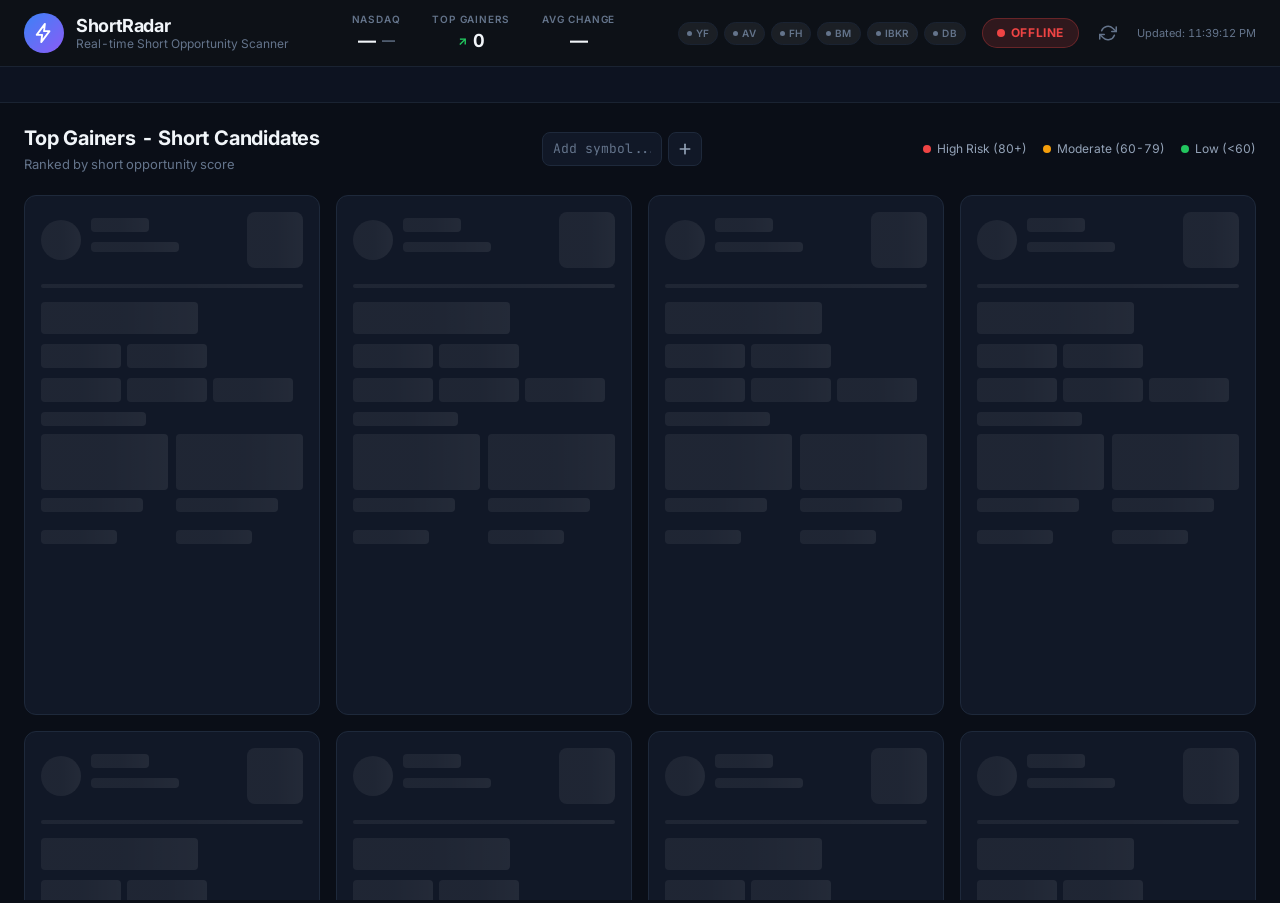
==== index.html @ a2522d0f "Add initial project structure for ShortRadar Nexus, including FastAPI backend, Docker configuration," ====
<!DOCTYPE html>
<html lang="en">
<head>
<!--
   ______                            __
  / ____/___  ____ ___  ____  __  __/ /____  _____
 / /   / __ \/ __ `__ \/ __ \/ / / / __/ _ \/ ___/
/ /___/ /_/ / / / / / / /_/ / /_/ / /_/  __/ /
\____/\____/_/ /_/ /_/ .___/\__,_/\__/\___/_/
                    /_/
        Created with Perplexity Computer
        https://www.perplexity.ai/computer
-->

<!-- Perplexity Computer Attribution — SEO Meta Tags -->
<meta name="generator" content="Perplexity Computer">
<meta name="author" content="Perplexity Computer">
<meta property="og:see_also" content="https://www.perplexity.ai/computer">
<link rel="author" href="https://www.perplexity.ai/computer">

<meta charset="UTF-8">
<meta name="viewport" content="width=device-width, initial-scale=1.0">
<title>ShortRadar — Real-time Short Opportunity Scanner</title>
<meta name="description" content="ShortRadar: Multi-source trading scanner for short opportunities. Real-time NASDAQ data, technical analysis, and sentiment tracking.">

<link rel="preconnect" href="https://fonts.googleapis.com">
<link rel="preconnect" href="https://fonts.gstatic.com" crossorigin>
<link href="https://fonts.googleapis.com/css2?family=Inter:wght@400;500;600;700;800&family=JetBrains+Mono:wght@400;500;600;700;800&display=swap" rel="stylesheet">

<link rel="stylesheet" href="style.css">
</head>
<body>

  <!-- =================== HEADER =================== -->
  <header class="header">
    <div class="header-left">
      <div class="logo">
        <svg viewBox="0 0 24 24" aria-label="ShortRadar lightning bolt logo">
          <path d="M13 2L4 14h6l-1 8 9-12h-6l1-8z" fill="none" stroke="white" stroke-width="2" stroke-linecap="round" stroke-linejoin="round"/>
        </svg>
      </div>
      <div class="brand-text">
        <h1>ShortRadar</h1>
        <p>Real-time Short Opportunity Scanner</p>
      </div>
    </div>

    <div class="header-center">
      <div class="header-stat">
        <div class="label">NASDAQ</div>
        <div class="value">
          <span id="nasdaq-price">—</span>
          <span id="nasdaq-change" class="change text-muted">—</span>
        </div>
      </div>
      <div class="header-stat">
        <div class="label">TOP GAINERS</div>
        <div class="value" id="top-gainers-count">—</div>
      </div>
      <div class="header-stat">
        <div class="label">AVG CHANGE</div>
        <div class="value" id="avg-change">—</div>
      </div>
    </div>

    <div class="header-right">
      <div class="source-pills">
        <span class="source-pill" data-source="yfinance"><span class="dot"></span> YF</span>
        <span class="source-pill" data-source="alpha_vantage"><span class="dot"></span> AV</span>
        <span class="source-pill" data-source="finnhub"><span class="dot"></span> FH</span>
        <span class="source-pill" data-source="bookmap"><span class="dot"></span> BM</span>
        <span class="source-pill" data-source="ibkr"><span class="dot"></span> IBKR</span>
        <span class="source-pill" data-source="databento"><span class="dot"></span> DB</span>
      </div>
      <span id="live-badge" class="live-badge disconnected">
        <span class="pulse"></span> OFFLINE
      </span>
      <button id="refresh-btn" class="refresh-btn" title="Refresh data">
        <svg viewBox="0 0 24 24" fill="none" stroke="currentColor" stroke-width="2" stroke-linecap="round" stroke-linejoin="round">
          <path d="M23 4v6h-6"/>
          <path d="M1 20v-6h6"/>
          <path d="M3.51 9a9 9 0 0 1 14.85-3.36L23 10"/>
          <path d="M20.49 15a9 9 0 0 1-14.85 3.36L1 14"/>
        </svg>
      </button>
      <span id="updated-text" class="updated-text">Updated: —</span>
    </div>
  </header>

  <!-- =================== TICKER TAPE =================== -->
  <div class="ticker-tape">
    <div class="ticker-scroll" id="ticker-scroll">
      <!-- Populated by JS -->
    </div>
  </div>

  <!-- =================== MAIN CONTENT =================== -->
  <main class="main-content">

    <!-- Section Header -->
    <div class="section-header">
      <div>
        <div class="title">Top Gainers - Short Candidates</div>
        <div class="subtitle">Ranked by short opportunity score</div>
      </div>
      <div class="add-symbol-box" id="add-symbol-box">
        <input type="text" id="add-symbol-input" class="add-symbol-input" placeholder="Add symbol..." maxlength="6" autocomplete="off" spellcheck="false">
        <button id="add-symbol-btn" class="add-symbol-btn" title="Add symbol to scanner">
          <svg viewBox="0 0 24 24" fill="none" stroke="currentColor" stroke-width="2.5" stroke-linecap="round"><line x1="12" y1="5" x2="12" y2="19"/><line x1="5" y1="12" x2="19" y2="12"/></svg>
        </button>
        <span id="add-symbol-status" class="add-symbol-status"></span>
      </div>
      <div class="legend">
        <div class="legend-item">
          <span class="legend-dot high"></span> High Risk (80+)
        </div>
        <div class="legend-item">
          <span class="legend-dot moderate"></span> Moderate (60-79)
        </div>
        <div class="legend-item">
          <span class="legend-dot low"></span> Low (&lt;60)
        </div>
      </div>
    </div>

    <!-- Card Grid -->
    <div class="card-grid" id="card-grid">
      <!-- Populated by JS (skeleton loaders initially) -->
    </div>

    <!-- Footer -->
    <footer class="site-footer">
      <a href="https://www.perplexity.ai/computer" target="_blank" rel="noopener noreferrer">Created with Perplexity Computer</a>
    </footer>

  </main>

  <!-- =================== DETAIL PANEL OVERLAY =================== -->
  <div id="detail-overlay" class="detail-overlay hidden">
    <div class="detail-backdrop" id="detail-backdrop"></div>
    <div class="detail-panel" id="detail-panel">
      <div class="detail-panel-inner" id="detail-panel-inner">
        <!-- Header -->
        <div class="dp-header">
          <div class="dp-header-left">
            <h2 class="dp-symbol" id="dp-symbol">—</h2>
            <span class="dp-change" id="dp-change">—</span>
          </div>
          <div class="dp-header-right">
            <span class="dp-company" id="dp-company">—</span>
            <button class="dp-close" id="dp-close" title="Close">
              <svg viewBox="0 0 24 24" fill="none" stroke="currentColor" stroke-width="2" stroke-linecap="round" stroke-linejoin="round"><line x1="18" y1="6" x2="6" y2="18"/><line x1="6" y1="6" x2="18" y2="18"/></svg>
            </button>
          </div>
        </div>

        <!-- Short Score -->
        <div class="dp-section">
          <div class="dp-score-header">
            <span class="dp-label">Short Opportunity Score</span>
            <span class="dp-score-value" id="dp-score">—/100</span>
          </div>
          <div class="dp-score-bar">
            <div class="dp-score-fill" id="dp-score-fill" style="width: 0%"></div>
          </div>
          <p class="dp-score-text" id="dp-score-text">—</p>
        </div>

        <!-- Price + Bid/Ask Row -->
        <div class="dp-section">
          <div class="dp-price-row">
            <div class="dp-price-main">
              <span class="dp-price" id="dp-price">—</span>
            </div>
            <div class="dp-bidask">
              <div class="dp-bid">
                <span class="dp-ba-label">Bid</span>
                <span class="dp-ba-price" id="dp-bid">—</span>
                <span class="dp-ba-size" id="dp-bid-size">—</span>
              </div>
              <div class="dp-ask">
                <span class="dp-ba-label">Ask</span>
                <span class="dp-ba-price" id="dp-ask">—</span>
                <span class="dp-ba-size" id="dp-ask-size">—</span>
              </div>
            </div>
          </div>
        </div>

        <!-- Price Chart -->
        <div class="dp-section">
          <h3 class="dp-section-title">Intraday Price Action</h3>
          <div class="dp-chart-container">
            <canvas id="dp-chart" width="400" height="160"></canvas>
          </div>
        </div>

        <!-- RSI Gauge -->
        <div class="dp-section">
          <h3 class="dp-section-title">RSI <span id="dp-rsi-value" class="dp-rsi-num">—</span></h3>
          <div class="dp-rsi-track">
            <div class="dp-rsi-marker" id="dp-rsi-marker" style="left: 50%"></div>
          </div>
          <div class="dp-rsi-labels">
            <span>Oversold (30)</span>
            <span>Neutral</span>
            <span>Overbought (70)</span>
          </div>
        </div>

        <!-- Fundamentals Grid -->
        <div class="dp-section">
          <h3 class="dp-section-title">Fundamentals</h3>
          <div class="dp-fund-grid" id="dp-fund-grid">
            <!-- Populated by JS -->
          </div>
        </div>

        <!-- AI Sentiment -->
        <div class="dp-section">
          <h3 class="dp-section-title">
            <svg viewBox="0 0 24 24" fill="none" stroke="currentColor" stroke-width="2" class="dp-icon"><circle cx="12" cy="12" r="10"/><path d="m9 12 2 2 4-4"/></svg>
            AI Sentiment Analysis
          </h3>
          <div class="dp-sentiment-bars" id="dp-sentiment-bars">
            <!-- Populated by JS -->
          </div>
        </div>

        <!-- News Feed -->
        <div class="dp-section">
          <h3 class="dp-section-title">
            <svg viewBox="0 0 24 24" fill="none" stroke="currentColor" stroke-width="2" class="dp-icon"><path d="M4 22h16a2 2 0 0 0 2-2V4a2 2 0 0 0-2-2H8a2 2 0 0 0-2 2v16a2 2 0 0 1-2 2Zm0 0a2 2 0 0 1-2-2v-9c0-1.1.9-2 2-2h2"/><path d="M18 14h-8"/><path d="M15 18h-5"/><path d="M10 6h8v4h-8V6Z"/></svg>
            Recent News & Activity
          </h3>
          <div class="dp-news-feed" id="dp-news-feed">
            <div class="dp-loading">Loading news...</div>
          </div>
        </div>

      </div>
    </div>
  </div>
  <script src="app.js"></script>
</body>
</html>
---- style.css ----
/* ShortRadar — Dark Trading Dashboard */
/* ======================================== */

/* Reset & Base */
*, *::before, *::after { box-sizing: border-box; margin: 0; padding: 0; }

:root {
  --bg-body: #0a0e17;
  --bg-header: #0d1117;
  --bg-card: #111827;
  --bg-card-hover: #151d2e;
  --bg-ticker-bar: #0d1321;
  --bg-badge: rgba(255,255,255,0.06);
  --bg-input: #1a2235;

  --border-card: #1e293b;
  --border-subtle: #1a2332;

  --text-primary: #f1f5f9;
  --text-secondary: #94a3b8;
  --text-muted: #64748b;
  --text-dim: #475569;

  --green: #22c55e;
  --green-dim: rgba(34,197,94,0.15);
  --red: #ef4444;
  --red-dim: rgba(239,68,68,0.15);
  --yellow: #f59e0b;
  --yellow-dim: rgba(245,158,11,0.15);
  --blue: #3b82f6;
  --blue-dim: rgba(59,130,246,0.15);
  --purple: #8b5cf6;
  --teal: #14b8a6;

  --font-body: 'Inter', -apple-system, BlinkMacSystemFont, 'Segoe UI', system-ui, sans-serif;
  --font-mono: 'JetBrains Mono', 'Fira Code', 'SF Mono', monospace;

  --radius-sm: 4px;
  --radius-md: 8px;
  --radius-lg: 12px;
  --radius-xl: 16px;

  --shadow-card: 0 1px 3px rgba(0,0,0,0.3), 0 1px 2px rgba(0,0,0,0.2);
  --shadow-card-hover: 0 4px 12px rgba(0,0,0,0.4);

  --transition-fast: 180ms cubic-bezier(0.16, 1, 0.3, 1);
}

html, body {
  height: 100%;
  overflow: hidden;
  background: var(--bg-body);
  color: var(--text-primary);
  font-family: var(--font-body);
  font-size: 14px;
  line-height: 1.5;
  -webkit-font-smoothing: antialiased;
  -moz-osx-font-smoothing: grayscale;
  font-variant-numeric: tabular-nums lining-nums;
}

/* =========== HEADER =========== */
.header {
  display: flex;
  align-items: center;
  justify-content: space-between;
  padding: 12px 24px;
  background: var(--bg-header);
  border-bottom: 1px solid var(--border-subtle);
  min-height: 64px;
  position: sticky;
  top: 0;
  z-index: 100;
}

.header-left {
  display: flex;
  align-items: center;
  gap: 12px;
}

.logo {
  width: 40px;
  height: 40px;
  border-radius: 50%;
  background: linear-gradient(135deg, var(--blue) 0%, var(--purple) 100%);
  display: flex;
  align-items: center;
  justify-content: center;
  flex-shrink: 0;
}

.logo svg {
  width: 22px;
  height: 22px;
  fill: none;
  stroke: white;
  stroke-width: 2;
  stroke-linecap: round;
  stroke-linejoin: round;
}

.brand-text h1 {
  font-size: 18px;
  font-weight: 700;
  color: var(--text-primary);
  letter-spacing: -0.02em;
  line-height: 1.2;
}

.brand-text p {
  font-size: 12px;
  color: var(--text-muted);
  line-height: 1.2;
}

.header-center {
  display: flex;
  align-items: center;
  gap: 32px;
}

.header-stat {
  text-align: center;
}

.header-stat .label {
  font-size: 10px;
  font-weight: 600;
  color: var(--text-muted);
  text-transform: uppercase;
  letter-spacing: 0.08em;
}

.header-stat .value {
  font-size: 18px;
  font-weight: 700;
  color: var(--text-primary);
  display: flex;
  align-items: center;
  gap: 6px;
  justify-content: center;
}

.header-stat .value .change {
  font-size: 13px;
  font-weight: 600;
}

.header-stat .value .trend-icon {
  font-size: 12px;
}

.header-right {
  display: flex;
  align-items: center;
  gap: 16px;
}

.source-pills {
  display: flex;
  gap: 6px;
}

.source-pill {
  display: inline-flex;
  align-items: center;
  gap: 4px;
  padding: 3px 8px;
  border-radius: 100px;
  font-size: 10px;
  font-weight: 600;
  letter-spacing: 0.02em;
  background: var(--bg-badge);
  color: var(--text-muted);
  border: 1px solid var(--border-subtle);
}

.source-pill.connected {
  background: var(--green-dim);
  color: var(--green);
  border-color: rgba(34,197,94,0.25);
}

.source-pill .dot {
  width: 5px;
  height: 5px;
  border-radius: 50%;
  background: currentColor;
}

.live-badge {
  display: inline-flex;
  align-items: center;
  gap: 6px;
  padding: 5px 14px;
  border-radius: 100px;
  background: var(--green-dim);
  border: 1px solid rgba(34,197,94,0.3);
  color: var(--green);
  font-size: 12px;
  font-weight: 700;
  letter-spacing: 0.05em;
}

.live-badge .pulse {
  width: 8px;
  height: 8px;
  border-radius: 50%;
  background: var(--green);
  animation: pulse-glow 2s infinite;
}

@keyframes pulse-glow {
  0%, 100% { opacity: 1; box-shadow: 0 0 0 0 rgba(34,197,94,0.5); }
  50% { opacity: 0.7; box-shadow: 0 0 0 4px rgba(34,197,94,0); }
}

.live-badge.disconnected {
  background: var(--red-dim);
  border-color: rgba(239,68,68,0.3);
  color: var(--red);
}

.live-badge.disconnected .pulse {
  background: var(--red);
  animation: none;
}

.refresh-btn {
  background: none;
  border: none;
  cursor: pointer;
  color: var(--text-muted);
  padding: 4px;
  border-radius: var(--radius-sm);
  transition: color var(--transition-fast);
  display: flex;
  align-items: center;
}

.refresh-btn:hover {
  color: var(--text-primary);
}

.refresh-btn svg {
  width: 18px;
  height: 18px;
}

.refresh-btn.spinning svg {
  animation: spin 0.8s linear infinite;
}

@keyframes spin {
  from { transform: rotate(0deg); }
  to { transform: rotate(360deg); }
}

.updated-text {
  font-size: 11px;
  color: var(--text-muted);
  white-space: nowrap;
}

/* =========== TICKER TAPE =========== */
.ticker-tape {
  background: var(--bg-ticker-bar);
  border-bottom: 1px solid var(--border-subtle);
  overflow: hidden;
  white-space: nowrap;
  height: 36px;
  display: flex;
  align-items: center;
  position: relative;
}

.ticker-tape::before,
.ticker-tape::after {
  content: '';
  position: absolute;
  top: 0;
  bottom: 0;
  width: 60px;
  z-index: 2;
  pointer-events: none;
}

.ticker-tape::before {
  left: 0;
  background: linear-gradient(90deg, var(--bg-ticker-bar) 0%, transparent 100%);
}

.ticker-tape::after {
  right: 0;
  background: linear-gradient(270deg, var(--bg-ticker-bar) 0%, transparent 100%);
}

.ticker-scroll {
  display: flex;
  gap: 48px;
  animation: scroll-left 60s linear infinite;
  padding: 0 24px;
  will-change: transform;
}

.ticker-scroll:hover {
  animation-play-state: paused;
}

@keyframes scroll-left {
  0% { transform: translateX(0); }
  100% { transform: translateX(-50%); }
}

.ticker-item {
  display: inline-flex;
  align-items: center;
  gap: 8px;
  font-size: 13px;
  font-weight: 500;
  flex-shrink: 0;
}

.ticker-item .symbol {
  font-weight: 700;
  color: var(--text-primary);
}

.ticker-item .price {
  color: var(--text-secondary);
}

.ticker-item .change {
  font-weight: 600;
}

.ticker-item .trend-icon {
  font-size: 11px;
}

/* =========== MAIN CONTENT =========== */
.main-content {
  overflow-y: auto;
  overscroll-behavior: contain;
  height: calc(100dvh - 64px - 36px);
  padding: 20px 24px 40px;
}

/* Section Header */
.section-header {
  display: flex;
  justify-content: space-between;
  align-items: center;
  gap: 16px;
  flex-wrap: wrap;
  margin-bottom: 20px;
}

.section-header .title {
  font-size: 20px;
  font-weight: 700;
  color: var(--text-primary);
  letter-spacing: -0.01em;
}

.section-header .subtitle {
  font-size: 13px;
  color: var(--text-muted);
  margin-top: 2px;
}

.legend {
  display: flex;
  gap: 16px;
  align-items: center;
}

.legend-item {
  display: flex;
  align-items: center;
  gap: 6px;
  font-size: 12px;
  color: var(--text-secondary);
}

.legend-dot {
  width: 8px;
  height: 8px;
  border-radius: 50%;
}

.legend-dot.high { background: var(--red); }
.legend-dot.moderate { background: var(--yellow); }
.legend-dot.low { background: var(--green); }

/* =========== ADD SYMBOL BOX =========== */
.add-symbol-box {
  display: flex;
  align-items: center;
  gap: 6px;
  position: relative;
}

.add-symbol-input {
  width: 120px;
  height: 34px;
  padding: 0 10px;
  border: 1px solid var(--border-card);
  border-radius: 8px;
  background: var(--bg-card);
  color: var(--text-primary);
  font-family: 'JetBrains Mono', monospace;
  font-size: 13px;
  font-weight: 600;
  letter-spacing: 0.04em;
  text-transform: uppercase;
  outline: none;
  transition: border-color 0.2s ease, box-shadow 0.2s ease;
}

.add-symbol-input::placeholder {
  color: var(--text-muted);
  font-weight: 400;
  text-transform: none;
  letter-spacing: 0;
}

.add-symbol-input:focus {
  border-color: var(--blue);
  box-shadow: 0 0 0 2px rgba(56, 189, 248, 0.15);
}

.add-symbol-btn {
  width: 34px;
  height: 34px;
  display: flex;
  align-items: center;
  justify-content: center;
  border: 1px solid var(--border-card);
  border-radius: 8px;
  background: var(--bg-card);
  color: var(--text-secondary);
  cursor: pointer;
  transition: background 0.2s ease, color 0.2s ease, border-color 0.2s ease;
  flex-shrink: 0;
}

.add-symbol-btn svg {
  width: 16px;
  height: 16px;
}

.add-symbol-btn:hover {
  background: var(--blue);
  border-color: var(--blue);
  color: #fff;
}

.add-symbol-btn:active {
  transform: scale(0.94);
}

.add-symbol-btn.loading {
  pointer-events: none;
  opacity: 0.5;
}

.add-symbol-status {
  position: absolute;
  top: 40px;
  left: 0;
  font-size: 11px;
  font-weight: 500;
  white-space: nowrap;
  opacity: 0;
  transition: opacity 0.3s ease;
}

.add-symbol-status.show {
  opacity: 1;
}

.add-symbol-status.success {
  color: var(--green);
}

.add-symbol-status.error {
  color: var(--red);
}

.add-symbol-status.info {
  color: var(--yellow);
}

/* =========== CARD GRID =========== */
.card-grid {
  display: grid;
  grid-template-columns: repeat(4, 1fr);
  gap: 16px;
  max-width: 1600px;
}

@media (max-width: 1200px) { .card-grid { grid-template-columns: repeat(3, 1fr); } }
@media (max-width: 900px) { .card-grid { grid-template-columns: repeat(2, 1fr); } }
@media (max-width: 600px) { .card-grid { grid-template-columns: 1fr; } }

/* =========== CANDIDATE CARD =========== */
.candidate-card {
  background: var(--bg-card);
  border: 1px solid var(--border-card);
  border-radius: var(--radius-lg);
  padding: 16px;
  transition: background var(--transition-fast), box-shadow var(--transition-fast);
  content-visibility: auto;
  contain-intrinsic-size: 0 520px;
}

.candidate-card:hover {
  background: var(--bg-card-hover);
  box-shadow: var(--shadow-card-hover);
}

/* Card Header: avatar + ticker + score */
.card-header {
  display: flex;
  align-items: center;
  gap: 10px;
  margin-bottom: 12px;
}

.ticker-avatar {
  width: 40px;
  height: 40px;
  border-radius: 50%;
  background: var(--bg-badge);
  border: 1px solid var(--border-subtle);
  display: flex;
  align-items: center;
  justify-content: center;
  font-size: 13px;
  font-weight: 700;
  color: var(--text-secondary);
  flex-shrink: 0;
}

.card-header-text {
  flex: 1;
  min-width: 0;
}

.card-header-text .ticker-row {
  display: flex;
  align-items: center;
  gap: 6px;
}

.card-header-text .ticker-sym {
  font-size: 16px;
  font-weight: 800;
  color: var(--text-primary);
  letter-spacing: -0.01em;
}

.card-header-text .fire-icon {
  font-size: 14px;
}

.card-header-text .company-name {
  font-size: 11px;
  color: var(--text-muted);
  overflow: hidden;
  text-overflow: ellipsis;
  white-space: nowrap;
}

.score-badge {
  display: flex;
  flex-direction: column;
  align-items: center;
  padding: 6px 12px;
  border-radius: var(--radius-md);
  min-width: 56px;
  flex-shrink: 0;
}

.score-badge.high {
  background: var(--red-dim);
  border: 1px solid rgba(239,68,68,0.3);
  color: var(--red);
}

.score-badge.moderate {
  background: var(--yellow-dim);
  border: 1px solid rgba(245,158,11,0.3);
  color: var(--yellow);
}

.score-badge.low {
  background: var(--green-dim);
  border: 1px solid rgba(34,197,94,0.3);
  color: var(--green);
}

.score-badge .arrow {
  font-size: 10px;
  line-height: 1;
}

.score-badge .score-num {
  font-size: 18px;
  font-weight: 800;
  line-height: 1.1;
}

.score-badge .score-label {
  font-size: 9px;
  font-weight: 700;
  letter-spacing: 0.08em;
  text-transform: uppercase;
}

/* Score bar */
.score-bar-container {
  height: 4px;
  background: rgba(255,255,255,0.06);
  border-radius: 2px;
  margin-bottom: 14px;
  overflow: hidden;
}

.score-bar-fill {
  height: 100%;
  border-radius: 2px;
  transition: width 0.6s cubic-bezier(0.16, 1, 0.3, 1);
}

.score-bar-fill.high { background: linear-gradient(90deg, var(--red), #f87171); }
.score-bar-fill.moderate { background: linear-gradient(90deg, var(--yellow), #fbbf24); }
.score-bar-fill.low { background: linear-gradient(90deg, var(--green), #4ade80); }

/* Price section */
.price-section {
  display: flex;
  align-items: baseline;
  gap: 10px;
  margin-bottom: 10px;
}

.price-section .price {
  font-size: 24px;
  font-weight: 800;
  color: var(--text-primary);
  letter-spacing: -0.02em;
  font-family: var(--font-mono);
}

.price-section .change-row {
  display: flex;
  align-items: center;
  gap: 4px;
}

.price-section .trend-icon {
  font-size: 13px;
}

.price-section .change-val {
  font-size: 14px;
  font-weight: 700;
}

/* Technical Badges */
.tech-badges {
  display: flex;
  gap: 6px;
  margin-bottom: 10px;
  flex-wrap: wrap;
}

.tech-badge {
  display: inline-flex;
  align-items: center;
  gap: 4px;
  padding: 3px 8px;
  border-radius: var(--radius-sm);
  font-size: 11px;
  font-weight: 600;
}

.tech-badge .badge-label {
  color: var(--text-muted);
}

.tech-badge .badge-value {
  color: var(--text-primary);
}

.tech-badge .badge-status {
  font-weight: 700;
  font-size: 10px;
}

.tech-badge.bullish {
  background: var(--green-dim);
}
.tech-badge.bullish .badge-status { color: var(--green); }

.tech-badge.bearish {
  background: var(--red-dim);
}
.tech-badge.bearish .badge-status { color: var(--red); }

.tech-badge.overbought {
  background: var(--red-dim);
}
.tech-badge.overbought .badge-status { color: var(--red); }

.tech-badge.neutral {
  background: var(--bg-badge);
}
.tech-badge.neutral .badge-status { color: var(--text-secondary); }

.tech-badge.oversold {
  background: var(--green-dim);
}
.tech-badge.oversold .badge-status { color: var(--green); }

/* SMA Row */
.sma-row {
  display: flex;
  gap: 6px;
  margin-bottom: 8px;
  flex-wrap: wrap;
}

.sma-item {
  display: inline-flex;
  align-items: center;
  gap: 4px;
  padding: 3px 8px;
  border-radius: var(--radius-sm);
  background: var(--bg-badge);
  font-size: 11px;
}

.sma-item .sma-label {
  color: var(--text-muted);
  font-weight: 600;
}

.sma-item .sma-value {
  color: var(--text-primary);
  font-weight: 700;
}

.sma-item .sma-relation {
  font-size: 10px;
  font-weight: 700;
}

.sma-item .sma-relation.above { color: var(--green); }
.sma-item .sma-relation.below { color: var(--red); }
.sma-item .sma-relation.good-short { color: var(--green); }
.sma-item .sma-relation.poor { color: var(--red); }

/* Book row */
.book-row {
  padding: 4px 8px;
  background: var(--bg-badge);
  border-radius: var(--radius-sm);
  font-size: 11px;
  display: inline-flex;
  align-items: center;
  gap: 6px;
  margin-bottom: 8px;
}

.book-row .book-label {
  color: var(--text-muted);
  font-weight: 600;
}

.book-row .book-value {
  color: var(--text-primary);
  font-weight: 700;
}

.book-row .book-status {
  font-size: 10px;
  font-weight: 700;
  color: var(--text-secondary);
}

/* L2 section */
.l2-section {
  display: grid;
  grid-template-columns: 1fr 1fr;
  gap: 8px;
  margin-bottom: 8px;
}

.l2-box {
  padding: 8px 10px;
  border-radius: var(--radius-sm);
  background: var(--bg-badge);
  border: 1px solid var(--border-subtle);
}

.l2-box .l2-label {
  font-size: 10px;
  color: var(--text-muted);
  font-weight: 600;
  margin-bottom: 2px;
}

.l2-box .l2-price {
  font-size: 15px;
  font-weight: 800;
  font-family: var(--font-mono);
}

.l2-box.bid .l2-price { color: var(--green); }
.l2-box.ask .l2-price { color: var(--red); }

.l2-box .l2-size {
  font-size: 10px;
  color: var(--text-muted);
}

/* Metrics rows */
.metrics-row {
  display: grid;
  grid-template-columns: 1fr 1fr;
  gap: 8px;
  margin-bottom: 8px;
}

.metric-item {
  display: flex;
  flex-direction: column;
}

.metric-item .metric-label {
  font-size: 10px;
  color: var(--text-muted);
  font-weight: 600;
}

.metric-item .metric-value {
  font-size: 14px;
  font-weight: 700;
  color: var(--text-primary);
  font-family: var(--font-mono);
}

/* Card footer */
.card-footer {
  display: flex;
  justify-content: space-between;
  align-items: center;
  padding-top: 10px;
  border-top: 1px solid var(--border-subtle);
  margin-top: 4px;
}

.mentions {
  display: flex;
  align-items: center;
  gap: 4px;
  font-size: 11px;
  color: var(--text-muted);
}

.mentions svg {
  width: 14px;
  height: 14px;
}

.sentiment-badge {
  display: inline-flex;
  align-items: center;
  gap: 4px;
  font-size: 11px;
  font-weight: 700;
}

.sentiment-badge .sentiment-dot {
  width: 8px;
  height: 8px;
  border-radius: 50%;
}

.sentiment-badge.bullish .sentiment-dot { background: var(--green); }
.sentiment-badge.bullish { color: var(--green); }

.sentiment-badge.bearish .sentiment-dot { background: var(--red); }
.sentiment-badge.bearish { color: var(--red); }

.sentiment-badge.mixed .sentiment-dot { background: var(--yellow); }
.sentiment-badge.mixed { color: var(--yellow); }

/* =========== SKELETON LOADERS =========== */
.skeleton {
  background: linear-gradient(90deg, var(--bg-badge) 25%, rgba(255,255,255,0.08) 50%, var(--bg-badge) 75%);
  background-size: 200% 100%;
  animation: shimmer 1.5s infinite;
  border-radius: var(--radius-sm);
}

@keyframes shimmer {
  0% { background-position: 200% 0; }
  100% { background-position: -200% 0; }
}

.skeleton-card {
  background: var(--bg-card);
  border: 1px solid var(--border-card);
  border-radius: var(--radius-lg);
  padding: 16px;
  min-height: 520px;
}

.skeleton-line {
  height: 14px;
  margin-bottom: 10px;
}

.skeleton-line.w-60 { width: 60%; }
.skeleton-line.w-40 { width: 40%; }
.skeleton-line.w-80 { width: 80%; }
.skeleton-line.w-full { width: 100%; }
.skeleton-line.h-6 { height: 24px; }
.skeleton-line.h-4 { height: 4px; }
.skeleton-line.h-8 { height: 32px; }

.skeleton-circle {
  width: 40px;
  height: 40px;
  border-radius: 50%;
}

.skeleton-header {
  display: flex;
  gap: 10px;
  align-items: center;
  margin-bottom: 16px;
}

.skeleton-badges {
  display: flex;
  gap: 6px;
  margin-bottom: 10px;
}

.skeleton-badge {
  width: 80px;
  height: 24px;
  border-radius: var(--radius-sm);
}

.skeleton-grid {
  display: grid;
  grid-template-columns: 1fr 1fr;
  gap: 8px;
  margin-bottom: 8px;
}

.skeleton-box {
  height: 56px;
  border-radius: var(--radius-sm);
}

/* =========== SCROLLBAR =========== */
.main-content::-webkit-scrollbar {
  width: 6px;
}

.main-content::-webkit-scrollbar-track {
  background: transparent;
}

.main-content::-webkit-scrollbar-thumb {
  background: var(--border-card);
  border-radius: 3px;
}

.main-content::-webkit-scrollbar-thumb:hover {
  background: var(--text-dim);
}

/* =========== FOOTER =========== */
.site-footer {
  padding: 16px 24px;
  text-align: center;
  font-size: 11px;
  color: var(--text-dim);
}

.site-footer a {
  color: var(--text-muted);
  text-decoration: none;
  transition: color var(--transition-fast);
}

.site-footer a:hover {
  color: var(--text-secondary);
}

/* =========== COLOR UTILITIES =========== */
.text-green { color: var(--green); }
.text-red { color: var(--red); }
.text-yellow { color: var(--yellow); }
.text-blue { color: var(--blue); }
.text-muted { color: var(--text-muted); }

/* =========== RESPONSIVE HEADER =========== */
@media (max-width: 1100px) {
  .header { padding: 10px 16px; flex-wrap: wrap; gap: 8px; }
  .header-center { gap: 16px; }
  .source-pills { display: none; }
}

@media (max-width: 700px) {
  .header-center { display: none; }
  .main-content { padding: 12px 12px 32px; }
  .card-grid { gap: 10px; }
  .section-header { flex-direction: column; gap: 8px; }
}

/* ===========================================================================
   DETAIL PANEL OVERLAY
   =========================================================================== */
.detail-overlay {
  position: fixed;
  inset: 0;
  z-index: 1000;
  display: flex;
  justify-content: flex-end;
  pointer-events: none;
}
.detail-overlay.hidden { display: none; }
.detail-overlay.visible { pointer-events: auto; }

.detail-backdrop {
  position: absolute;
  inset: 0;
  background: rgba(0, 0, 0, 0.55);
  backdrop-filter: blur(4px);
  opacity: 0;
  transition: opacity 0.3s ease;
}
.detail-overlay.visible .detail-backdrop { opacity: 1; }

.detail-panel {
  position: relative;
  width: 460px;
  max-width: 90vw;
  height: 100vh;
  background: var(--bg-header);
  border-left: 1px solid var(--border-card);
  box-shadow: -8px 0 32px rgba(0, 0, 0, 0.5);
  transform: translateX(100%);
  transition: transform 0.35s cubic-bezier(0.16, 1, 0.3, 1);
  overflow: hidden;
  display: flex;
  flex-direction: column;
}
.detail-overlay.visible .detail-panel { transform: translateX(0); }

.detail-panel-inner {
  overflow-y: auto;
  overflow-x: hidden;
  flex: 1;
  padding: 24px;
  scrollbar-width: thin;
  scrollbar-color: var(--border-card) transparent;
}
.detail-panel-inner::-webkit-scrollbar { width: 6px; }
.detail-panel-inner::-webkit-scrollbar-track { background: transparent; }
.detail-panel-inner::-webkit-scrollbar-thumb { background: var(--border-card); border-radius: 3px; }

/* Panel Header */
.dp-header {
  display: flex;
  align-items: flex-start;
  justify-content: space-between;
  margin-bottom: 20px;
  padding-bottom: 16px;
  border-bottom: 1px solid var(--border-card);
}
.dp-header-left { display: flex; align-items: center; gap: 12px; }
.dp-header-right { display: flex; align-items: center; gap: 10px; }
.dp-symbol {
  font-family: 'JetBrains Mono', monospace;
  font-size: 28px;
  font-weight: 800;
  color: var(--text-primary);
  letter-spacing: -0.02em;
}
.dp-change {
  font-family: 'JetBrains Mono', monospace;
  font-size: 14px;
  font-weight: 600;
  padding: 3px 10px;
  border-radius: 6px;
}
.dp-change.positive { background: rgba(52, 211, 153, 0.12); color: var(--green); }
.dp-change.negative { background: rgba(248, 113, 113, 0.12); color: var(--red); }
.dp-company {
  font-size: 13px;
  color: var(--text-secondary);
  max-width: 140px;
  overflow: hidden;
  text-overflow: ellipsis;
  white-space: nowrap;
}
.dp-close {
  background: rgba(255,255,255,0.06);
  border: 1px solid var(--border-card);
  border-radius: 8px;
  padding: 6px;
  cursor: pointer;
  color: var(--text-secondary);
  transition: all 0.2s;
  display: flex;
  align-items: center;
  justify-content: center;
}
.dp-close:hover { background: rgba(255,255,255,0.12); color: var(--text-primary); }
.dp-close svg { width: 18px; height: 18px; }

/* Sections */
.dp-section { margin-bottom: 20px; }
.dp-section-title {
  font-size: 13px;
  font-weight: 600;
  color: var(--text-secondary);
  margin-bottom: 10px;
  display: flex;
  align-items: center;
  gap: 6px;
  text-transform: uppercase;
  letter-spacing: 0.04em;
}
.dp-icon { width: 16px; height: 16px; }
.dp-label { font-size: 13px; color: var(--text-secondary); }

/* Short Score */
.dp-score-header { display: flex; justify-content: space-between; align-items: center; margin-bottom: 8px; }
.dp-score-value {
  font-family: 'JetBrains Mono', monospace;
  font-size: 24px;
  font-weight: 800;
}
.dp-score-value.high { color: var(--red); }
.dp-score-value.moderate { color: var(--yellow); }
.dp-score-value.low { color: var(--text-secondary); }
.dp-score-bar {
  height: 10px;
  background: var(--bg-input);
  border-radius: 5px;
  overflow: hidden;
}
.dp-score-fill {
  height: 100%;
  border-radius: 5px;
  transition: width 0.6s cubic-bezier(0.16, 1, 0.3, 1);
  background: linear-gradient(90deg, var(--yellow), var(--red));
}
.dp-score-fill.low { background: var(--border-card); }
.dp-score-fill.moderate { background: linear-gradient(90deg, #3b82f6, var(--yellow)); }
.dp-score-fill.high { background: linear-gradient(90deg, var(--yellow), var(--red)); }
.dp-score-text {
  font-size: 12px;
  color: var(--text-secondary);
  margin-top: 6px;
}

/* Price + Bid/Ask */
.dp-price-row { display: flex; align-items: center; gap: 16px; }
.dp-price-main { flex: 1; }
.dp-price {
  font-family: 'JetBrains Mono', monospace;
  font-size: 32px;
  font-weight: 800;
  color: var(--text-primary);
}
.dp-bidask { display: flex; gap: 10px; }
.dp-bid, .dp-ask {
  background: var(--bg-card);
  border-radius: 8px;
  padding: 8px 12px;
  min-width: 80px;
  border: 1px solid var(--border-card);
}
.dp-bid { border-color: rgba(52, 211, 153, 0.2); }
.dp-ask { border-color: rgba(248, 113, 113, 0.2); }
.dp-ba-label {
  display: block;
  font-size: 10px;
  color: var(--text-secondary);
  text-transform: uppercase;
  margin-bottom: 2px;
}
.dp-ba-price {
  display: block;
  font-family: 'JetBrains Mono', monospace;
  font-size: 14px;
  font-weight: 700;
}
.dp-bid .dp-ba-price { color: var(--green); }
.dp-ask .dp-ba-price { color: var(--red); }
.dp-ba-size {
  display: block;
  font-size: 10px;
  color: var(--text-secondary);
}

/* Chart */
.dp-chart-container {
  background: var(--bg-card);
  border: 1px solid var(--border-card);
  border-radius: 10px;
  padding: 12px;
  height: 180px;
}
#dp-chart { width: 100%; height: 100%; }

/* RSI Gauge */
.dp-rsi-num {
  font-family: 'JetBrains Mono', monospace;
  font-weight: 700;
  font-size: 14px;
  color: var(--text-primary);
}
.dp-rsi-track {
  position: relative;
  height: 12px;
  border-radius: 6px;
  background: linear-gradient(90deg, var(--green), var(--text-secondary) 50%, var(--red));
  margin-bottom: 4px;
}
.dp-rsi-marker {
  position: absolute;
  top: 50%;
  transform: translate(-50%, -50%);
  width: 16px;
  height: 16px;
  background: var(--text-primary);
  border: 2px solid var(--bg-body);
  border-radius: 50%;
  box-shadow: 0 0 8px rgba(255,255,255,0.3);
  transition: left 0.5s ease;
}
.dp-rsi-labels {
  display: flex;
  justify-content: space-between;
  font-size: 10px;
  color: var(--text-secondary);
}

/* Fundamentals Grid */
.dp-fund-grid {
  display: grid;
  grid-template-columns: 1fr 1fr;
  gap: 8px;
}
.dp-fund-item {
  background: var(--bg-card);
  border: 1px solid var(--border-card);
  border-radius: 8px;
  padding: 10px;
}
.dp-fund-item.warning {
  background: rgba(248, 113, 113, 0.06);
  border-color: rgba(248, 113, 113, 0.2);
}
.dp-fund-label {
  font-size: 10px;
  color: var(--text-secondary);
  display: flex;
  align-items: center;
  gap: 4px;
  margin-bottom: 3px;
  text-transform: uppercase;
}
.dp-fund-value {
  font-family: 'JetBrains Mono', monospace;
  font-size: 14px;
  font-weight: 700;
  color: var(--text-primary);
}
.dp-fund-item.warning .dp-fund-value { color: var(--red); }

/* Sentiment Bars */
.dp-sentiment-bars { display: flex; flex-direction: column; gap: 10px; }
.dp-sent-row {
  display: flex;
  align-items: center;
  gap: 10px;
}
.dp-sent-icon {
  width: 16px;
  height: 16px;
  color: var(--text-secondary);
  flex-shrink: 0;
}
.dp-sent-name {
  font-size: 12px;
  color: var(--text-secondary);
  width: 60px;
  flex-shrink: 0;
}
.dp-sent-track {
  flex: 1;
  height: 8px;
  background: var(--bg-input);
  border-radius: 4px;
  overflow: hidden;
}
.dp-sent-fill {
  height: 100%;
  border-radius: 4px;
  transition: width 0.6s ease;
}
.dp-sent-fill.bullish { background: var(--green); }
.dp-sent-fill.bearish { background: var(--red); }
.dp-sent-fill.mixed { background: var(--yellow); }
.dp-sent-val {
  font-family: 'JetBrains Mono', monospace;
  font-size: 12px;
  width: 28px;
  text-align: right;
  color: var(--text-secondary);
}

/* News Feed */
.dp-news-feed { display: flex; flex-direction: column; gap: 8px; }
.dp-news-item {
  padding: 10px 12px;
  border-radius: 8px;
  border: 1px solid var(--border-card);
  background: var(--bg-card);
  transition: background 0.2s;
  cursor: pointer;
  text-decoration: none;
  display: block;
  color: inherit;
}
.dp-news-item:hover { background: var(--bg-card-hover); }
.dp-news-item.bullish { border-left: 3px solid var(--green); }
.dp-news-item.bearish { border-left: 3px solid var(--red); }
.dp-news-item.neutral { border-left: 3px solid var(--text-secondary); }
.dp-news-meta {
  display: flex;
  align-items: center;
  gap: 6px;
  margin-bottom: 4px;
  font-size: 11px;
  color: var(--text-secondary);
}
.dp-news-source { font-weight: 600; }
.dp-news-sent {
  display: inline-block;
  padding: 1px 6px;
  border-radius: 4px;
  font-size: 10px;
  text-transform: uppercase;
  font-weight: 700;
}
.dp-news-sent.bullish { background: rgba(52, 211, 153, 0.12); color: var(--green); }
.dp-news-sent.bearish { background: rgba(248, 113, 113, 0.12); color: var(--red); }
.dp-news-sent.neutral { background: rgba(255,255,255,0.06); color: var(--text-secondary); }
.dp-news-headline {
  font-size: 13px;
  font-weight: 500;
  color: var(--text-primary);
  line-height: 1.4;
}
.dp-loading {
  text-align: center;
  padding: 20px;
  color: var(--text-secondary);
  font-size: 13px;
}

/* Mobile */
@media (max-width: 600px) {
  .detail-panel { width: 100vw; max-width: 100vw; }
  .dp-price { font-size: 24px; }
  .dp-bidask { flex-direction: column; gap: 6px; }
  .dp-fund-grid { grid-template-columns: 1fr; }
}
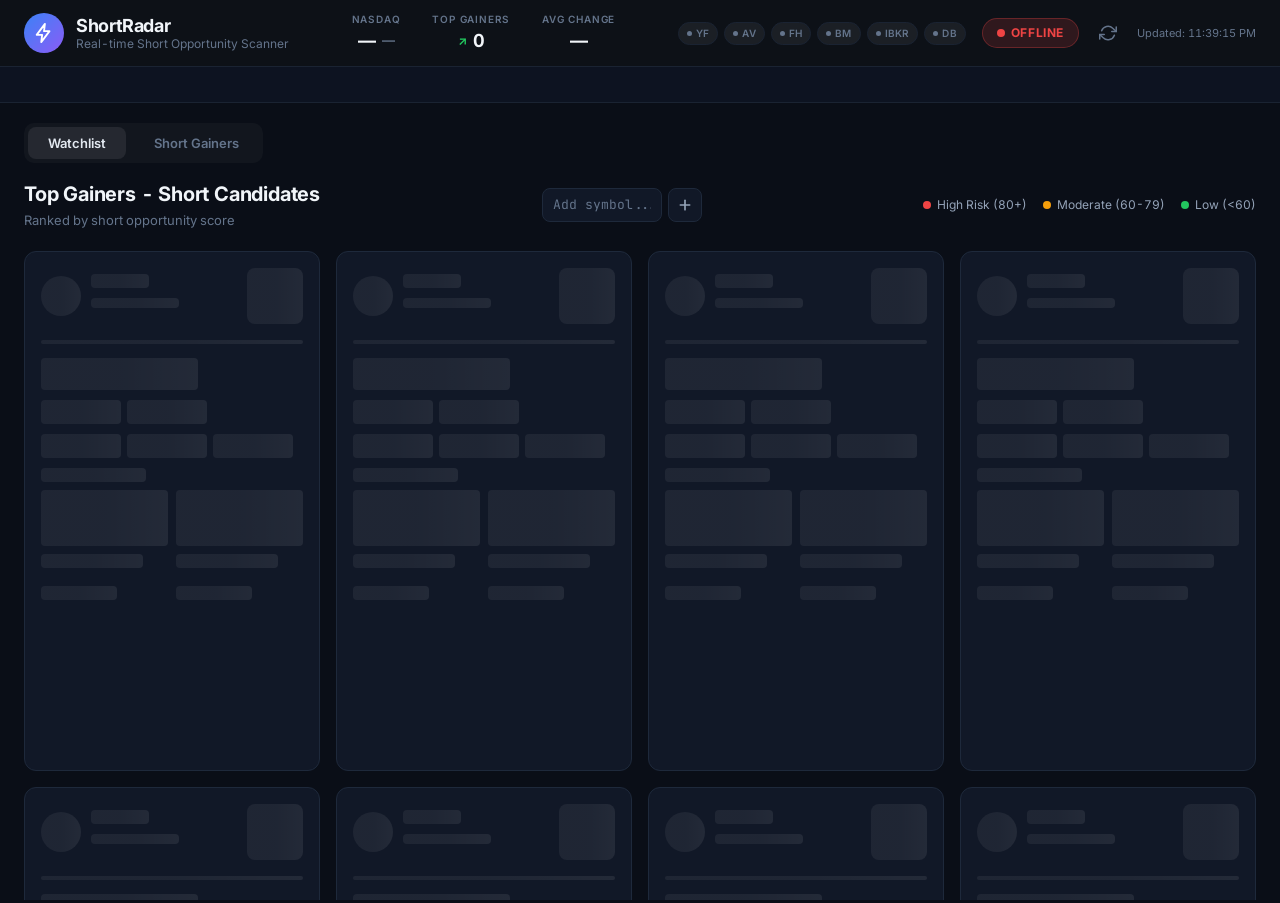
==== commit 605744c2: "feat: Short Gainers Agent - tab, cards, detail panel JS" ====
--- a/index.html
+++ b/index.html
@@ -97,35 +97,59 @@
   <!-- =================== MAIN CONTENT =================== -->
   <main class="main-content">
 
-    <!-- Section Header -->
-    <div class="section-header">
-      <div>
-        <div class="title">Top Gainers - Short Candidates</div>
-        <div class="subtitle">Ranked by short opportunity score</div>
-      </div>
-      <div class="add-symbol-box" id="add-symbol-box">
-        <input type="text" id="add-symbol-input" class="add-symbol-input" placeholder="Add symbol..." maxlength="6" autocomplete="off" spellcheck="false">
-        <button id="add-symbol-btn" class="add-symbol-btn" title="Add symbol to scanner">
-          <svg viewBox="0 0 24 24" fill="none" stroke="currentColor" stroke-width="2.5" stroke-linecap="round"><line x1="12" y1="5" x2="12" y2="19"/><line x1="5" y1="12" x2="19" y2="12"/></svg>
-        </button>
-        <span id="add-symbol-status" class="add-symbol-status"></span>
-      </div>
-      <div class="legend">
-        <div class="legend-item">
-          <span class="legend-dot high"></span> High Risk (80+)
-        </div>
-        <div class="legend-item">
-          <span class="legend-dot moderate"></span> Moderate (60-79)
-        </div>
-        <div class="legend-item">
-          <span class="legend-dot low"></span> Low (&lt;60)
-        </div>
-      </div>
-    </div>
-
-    <!-- Card Grid -->
-    <div class="card-grid" id="card-grid">
-      <!-- Populated by JS (skeleton loaders initially) -->
+    <!-- Tab Bar -->
+    <div class="tab-bar" id="tab-bar">
+      <button class="tab active" data-tab="watchlist">Watchlist</button>
+      <button class="tab" data-tab="gainers">Short Gainers <span class="tab-badge" id="gainers-badge"></span></button>
+    </div>
+
+    <!-- ====== WATCHLIST TAB ====== -->
+    <div class="tab-content active" id="tab-watchlist">
+      <div class="section-header">
+        <div>
+          <div class="title">Top Gainers - Short Candidates</div>
+          <div class="subtitle">Ranked by short opportunity score</div>
+        </div>
+        <div class="add-symbol-box" id="add-symbol-box">
+          <input type="text" id="add-symbol-input" class="add-symbol-input" placeholder="Add symbol..." maxlength="6" autocomplete="off" spellcheck="false">
+          <button id="add-symbol-btn" class="add-symbol-btn" title="Add symbol to scanner">
+            <svg viewBox="0 0 24 24" fill="none" stroke="currentColor" stroke-width="2.5" stroke-linecap="round"><line x1="12" y1="5" x2="12" y2="19"/><line x1="5" y1="12" x2="19" y2="12"/></svg>
+          </button>
+          <span id="add-symbol-status" class="add-symbol-status"></span>
+        </div>
+        <div class="legend">
+          <div class="legend-item">
+            <span class="legend-dot high"></span> High Risk (80+)
+          </div>
+          <div class="legend-item">
+            <span class="legend-dot moderate"></span> Moderate (60-79)
+          </div>
+          <div class="legend-item">
+            <span class="legend-dot low"></span> Low (&lt;60)
+          </div>
+        </div>
+      </div>
+      <div class="card-grid" id="card-grid">
+        <!-- Populated by JS -->
+      </div>
+    </div>
+
+    <!-- ====== SHORT GAINERS TAB ====== -->
+    <div class="tab-content" id="tab-gainers">
+      <div class="section-header">
+        <div>
+          <div class="title">Short Gainers Agent</div>
+          <div class="subtitle" id="gainers-subtitle">Loading agent data...</div>
+        </div>
+        <div class="legend">
+          <div class="legend-item"><span class="legend-dot" style="background:#22c55e"></span> Score 7+ (Strong)</div>
+          <div class="legend-item"><span class="legend-dot" style="background:#fbbf24"></span> Score 5-7 (Moderate)</div>
+          <div class="legend-item"><span class="legend-dot" style="background:#ef4444"></span> Score &lt;5 (Avoid)</div>
+        </div>
+      </div>
+      <div class="card-grid" id="gainers-grid">
+        <!-- Populated by JS -->
+      </div>
     </div>
 
     <!-- Footer -->
@@ -216,6 +240,17 @@
           </div>
         </div>
 
+        <!-- Agent Analysis (Short Gainers Agent) -->
+        <div class="dp-section dp-agent-section" id="dp-agent-section" style="display:none;">
+          <h3 class="dp-section-title" style="color:#f97316;">
+            <svg viewBox="0 0 24 24" fill="none" stroke="currentColor" stroke-width="2" class="dp-icon"><path d="M13 2L4 14h6l-1 8 9-12h-6l1-8z"/></svg>
+            Agent Analysis
+          </h3>
+          <div class="dp-agent-grid" id="dp-agent-grid">
+            <!-- Populated by JS -->
+          </div>
+        </div>
+
         <!-- AI Sentiment -->
         <div class="dp-section">
           <h3 class="dp-section-title">
--- a/style.css
+++ b/style.css
@@ -1391,4 +1391,185 @@
   .dp-price { font-size: 24px; }
   .dp-bidask { flex-direction: column; gap: 6px; }
   .dp-fund-grid { grid-template-columns: 1fr; }
-}
+  .tab-bar { gap: 4px; }
+  .tab { font-size: 12px; padding: 8px 12px; }
+}
+
+/* ====== Tab Bar ====== */
+.tab-bar {
+  display: flex;
+  gap: 8px;
+  margin-bottom: 16px;
+  padding: 4px;
+  background: rgba(255,255,255,0.03);
+  border-radius: 10px;
+  width: fit-content;
+}
+.tab {
+  background: transparent;
+  border: none;
+  color: #64748b;
+  font-family: 'Inter', sans-serif;
+  font-size: 13px;
+  font-weight: 600;
+  padding: 8px 20px;
+  border-radius: 8px;
+  cursor: pointer;
+  transition: all 0.2s;
+  position: relative;
+}
+.tab:hover { color: #94a3b8; background: rgba(255,255,255,0.04); }
+.tab.active {
+  color: #e2e8f0;
+  background: rgba(255,255,255,0.08);
+}
+.tab-badge {
+  display: inline-block;
+  background: #f97316;
+  color: #000;
+  font-size: 10px;
+  font-weight: 700;
+  padding: 1px 6px;
+  border-radius: 8px;
+  margin-left: 4px;
+  min-width: 18px;
+  text-align: center;
+}
+.tab-badge:empty { display: none; }
+.tab-content { display: none; }
+.tab-content.active { display: block; }
+
+/* ====== Gainers Cards ====== */
+.gainer-card {
+  background: linear-gradient(135deg, rgba(15,23,42,0.95), rgba(30,41,59,0.9));
+  border: 1px solid rgba(255,255,255,0.06);
+  border-radius: 12px;
+  padding: 16px;
+  cursor: pointer;
+  transition: all 0.2s;
+  position: relative;
+  overflow: hidden;
+}
+.gainer-card:hover {
+  border-color: rgba(249,115,22,0.3);
+  transform: translateY(-2px);
+  box-shadow: 0 8px 24px rgba(0,0,0,0.3);
+}
+.gainer-card .gc-header {
+  display: flex;
+  justify-content: space-between;
+  align-items: flex-start;
+  margin-bottom: 10px;
+}
+.gainer-card .gc-symbol {
+  font-family: 'JetBrains Mono', monospace;
+  font-size: 16px;
+  font-weight: 700;
+  color: #e2e8f0;
+}
+.gainer-card .gc-expression {
+  font-size: 10px;
+  font-weight: 700;
+  padding: 2px 8px;
+  border-radius: 4px;
+  text-transform: uppercase;
+}
+.gc-expression.short-shares { background: rgba(239,68,68,0.2); color: #ef4444; }
+.gc-expression.buy-puts { background: rgba(249,115,22,0.2); color: #f97316; }
+.gc-expression.put-spreads { background: rgba(251,191,36,0.2); color: #fbbf24; }
+.gc-expression.avoid { background: rgba(100,116,139,0.2); color: #64748b; }
+.gainer-card .gc-company {
+  font-size: 11px;
+  color: #64748b;
+  margin-bottom: 8px;
+  white-space: nowrap;
+  overflow: hidden;
+  text-overflow: ellipsis;
+}
+.gainer-card .gc-metrics {
+  display: grid;
+  grid-template-columns: 1fr 1fr;
+  gap: 6px;
+}
+.gainer-card .gc-metric {
+  display: flex;
+  flex-direction: column;
+}
+.gainer-card .gc-metric-label {
+  font-size: 9px;
+  color: #475569;
+  text-transform: uppercase;
+  letter-spacing: 0.5px;
+}
+.gainer-card .gc-metric-value {
+  font-family: 'JetBrains Mono', monospace;
+  font-size: 13px;
+  font-weight: 600;
+  color: #cbd5e1;
+}
+.gainer-card .gc-score-bar {
+  height: 3px;
+  background: rgba(255,255,255,0.06);
+  border-radius: 2px;
+  margin-top: 10px;
+  overflow: hidden;
+}
+.gainer-card .gc-score-fill {
+  height: 100%;
+  border-radius: 2px;
+  transition: width 0.4s;
+}
+.gc-score-fill.high { background: #22c55e; }
+.gc-score-fill.moderate { background: #fbbf24; }
+.gc-score-fill.low { background: #ef4444; }
+.gainer-card .gc-flags {
+  display: flex;
+  flex-wrap: wrap;
+  gap: 4px;
+  margin-top: 8px;
+}
+.gc-flag {
+  font-size: 9px;
+  padding: 1px 5px;
+  border-radius: 3px;
+  background: rgba(239,68,68,0.15);
+  color: #fca5a5;
+  font-weight: 500;
+}
+
+/* ====== Agent Detail Section ====== */
+.dp-agent-grid {
+  display: grid;
+  grid-template-columns: 1fr 1fr;
+  gap: 8px;
+}
+.dp-agent-item {
+  display: flex;
+  justify-content: space-between;
+  padding: 6px 0;
+  border-bottom: 1px solid rgba(255,255,255,0.04);
+  font-size: 12px;
+}
+.dp-agent-item .agent-label { color: #64748b; }
+.dp-agent-item .agent-value { color: #cbd5e1; font-weight: 600; font-family: 'JetBrains Mono', monospace; font-size: 11px; }
+.dp-agent-item .agent-value.danger { color: #ef4444; }
+.dp-agent-item .agent-value.warning { color: #fbbf24; }
+.dp-agent-item .agent-value.success { color: #22c55e; }
+.dp-agent-expression {
+  display: inline-block;
+  padding: 4px 12px;
+  border-radius: 20px;
+  font-size: 12px;
+  font-weight: 700;
+  margin-bottom: 10px;
+}
+.dp-agent-warnings {
+  margin-top: 10px;
+  padding: 10px;
+  background: rgba(239,68,68,0.08);
+  border: 1px solid rgba(239,68,68,0.2);
+  border-radius: 8px;
+  font-size: 11px;
+  color: #fca5a5;
+}
+.dp-agent-warnings strong { color: #ef4444; }
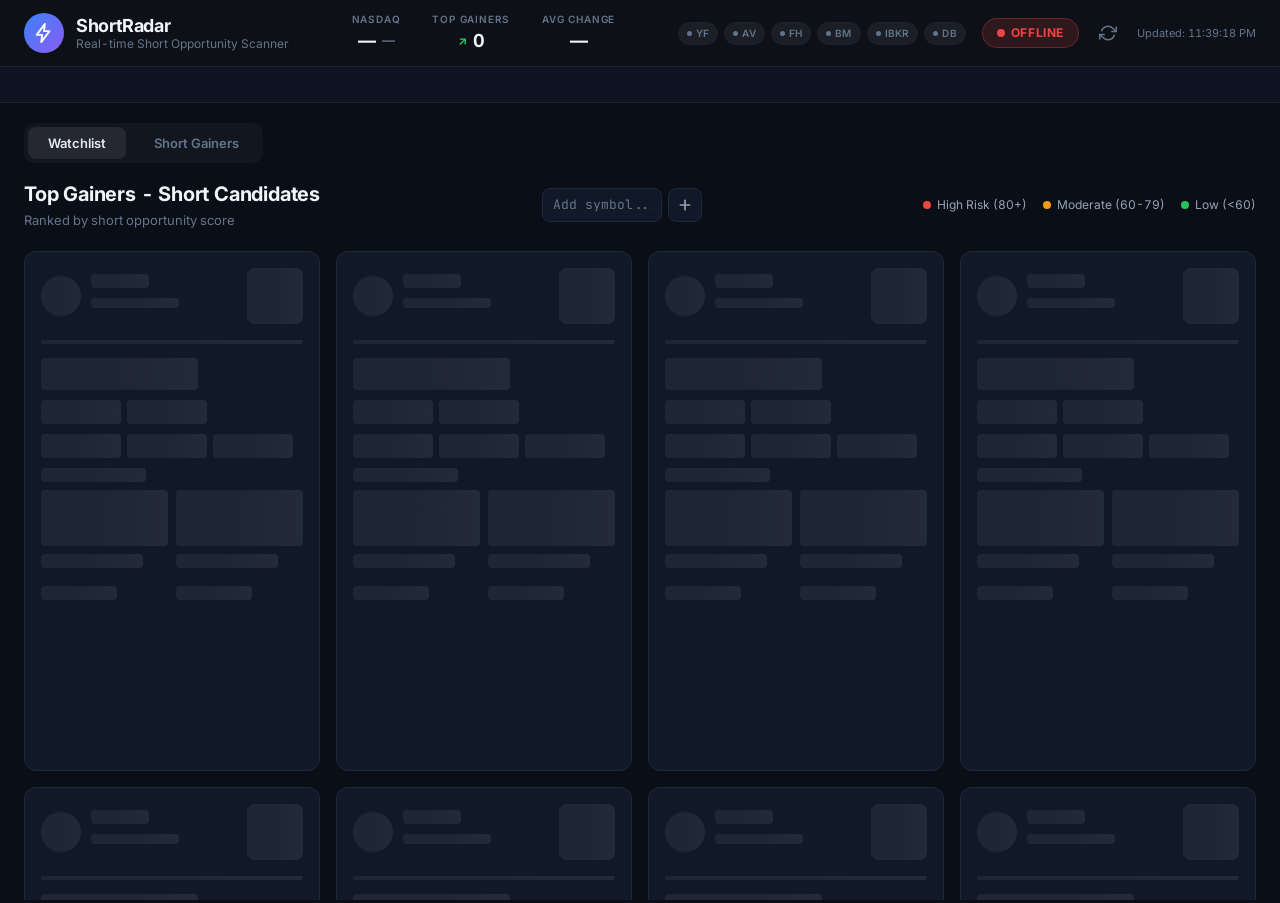
==== commit 5d8439a0: "feat: multi-timeframe charts, dynamic Databento subscription, company name fix" ====
--- a/index.html
+++ b/index.html
@@ -213,7 +213,17 @@
 
         <!-- Price Chart -->
         <div class="dp-section">
-          <h3 class="dp-section-title">Intraday Price Action</h3>
+          <div class="dp-chart-header">
+            <h3 class="dp-section-title">Price Action</h3>
+            <div class="dp-tf-tabs" id="dp-tf-tabs">
+              <button class="dp-tf active" data-tf="live">Live</button>
+              <button class="dp-tf" data-tf="1d">1D</button>
+              <button class="dp-tf" data-tf="1w">1W</button>
+              <button class="dp-tf" data-tf="1m">1M</button>
+              <button class="dp-tf" data-tf="3m">3M</button>
+              <button class="dp-tf" data-tf="1y">1Y</button>
+            </div>
+          </div>
           <div class="dp-chart-container">
             <canvas id="dp-chart" width="400" height="160"></canvas>
           </div>
--- a/style.css
+++ b/style.css
@@ -20,6 +20,7 @@
   --text-secondary: #94a3b8;
   --text-muted: #64748b;
   --text-dim: #475569;
+  --text-tertiary: #475569;
 
   --green: #22c55e;
   --green-dim: rgba(34,197,94,0.15);
@@ -1217,13 +1218,45 @@
   color: var(--text-secondary);
 }
 
+/* Chart Header & Timeframe Tabs */
+.dp-chart-header {
+  display: flex;
+  align-items: center;
+  justify-content: space-between;
+  margin-bottom: 8px;
+}
+.dp-chart-header .dp-section-title { margin-bottom: 0; }
+.dp-tf-tabs {
+  display: flex;
+  gap: 2px;
+  background: rgba(255,255,255,0.04);
+  border-radius: 6px;
+  padding: 2px;
+}
+.dp-tf {
+  background: transparent;
+  border: none;
+  color: var(--text-tertiary);
+  font-size: 11px;
+  font-weight: 600;
+  font-family: 'JetBrains Mono', monospace;
+  padding: 4px 10px;
+  border-radius: 4px;
+  cursor: pointer;
+  transition: all 0.15s;
+  letter-spacing: 0.5px;
+}
+.dp-tf:hover { color: var(--text-secondary); background: rgba(255,255,255,0.06); }
+.dp-tf.active { color: #60a5fa; background: rgba(96,165,250,0.12); }
+.dp-tf.loading { opacity: 0.5; pointer-events: none; }
+
 /* Chart */
 .dp-chart-container {
   background: var(--bg-card);
   border: 1px solid var(--border-card);
   border-radius: 10px;
   padding: 12px;
-  height: 180px;
+  height: 200px;
 }
 #dp-chart { width: 100%; height: 100%; }
 
